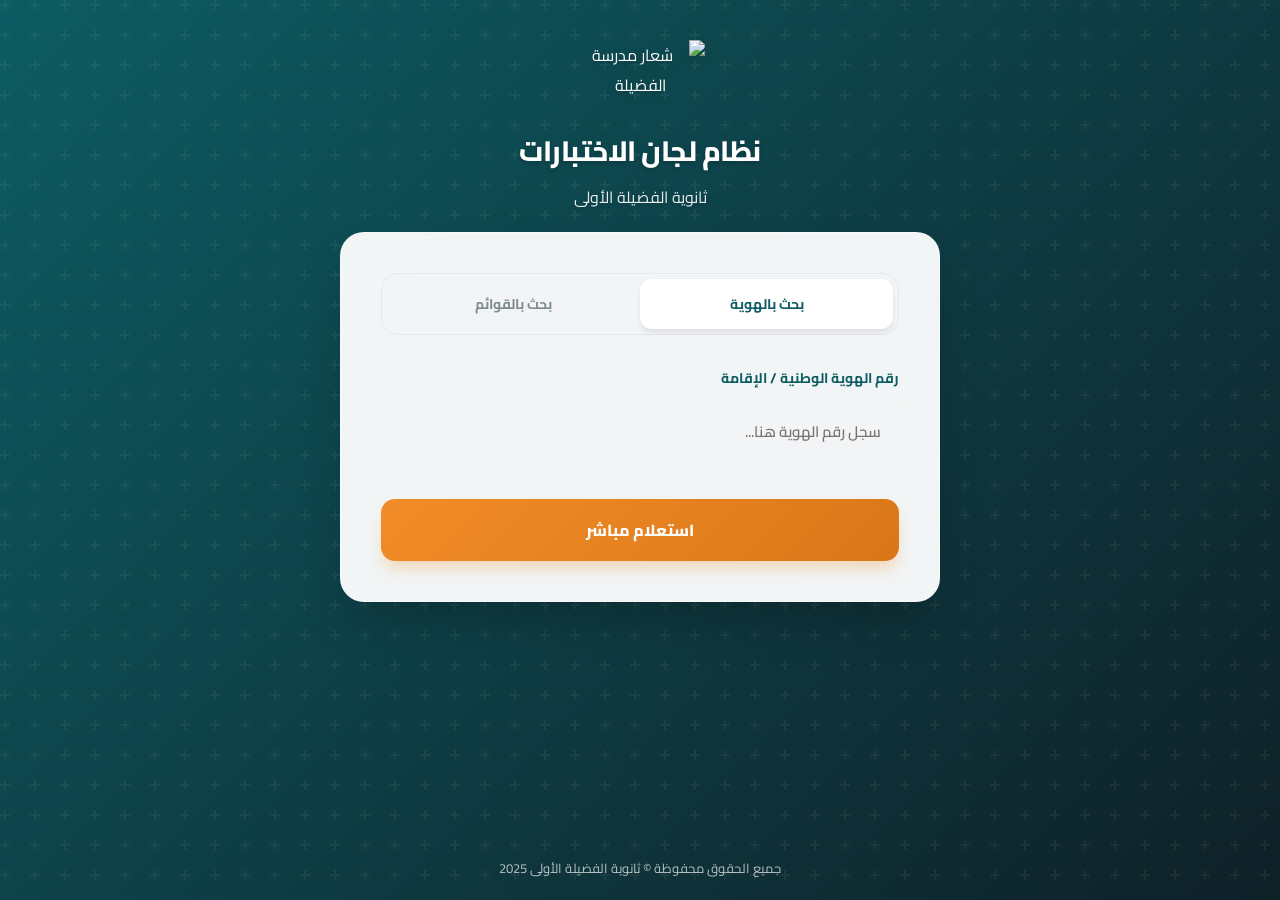
==== index.html @ d59226a5 "Update index.html" ====
<!DOCTYPE html>
<html lang="ar" dir="rtl">
<head>
<meta charset="UTF-8">
<title>بوابة الاستعلام عن لجنة الطالب</title>
<meta name="viewport" content="width=device-width, initial-scale=1">
<link rel="stylesheet" href="assets/css/style.css">
<link rel="preconnect" href="https://fonts.googleapis.com">
<link rel="preconnect" href="https://fonts.gstatic.com" crossorigin>
<link href="https://fonts.googleapis.com/css2?family=Cairo:wght@400;600;700;800&display=swap" rel="stylesheet">
</head>
<body>

<div class="background"></div>

<header class="top">
  <img src="IMG_4087-removebg-preview.png" class="logo" alt="شعار مدرسة الفضيلة">
  <div>
    <h1>نظام لجان الاختبارات</h1>
    <p>ثانوية الفضيلة الأولى</p>
  </div>
</header>

<main class="glass">
  <div class="switch">
    <button class="active" onclick="switchMode('id')" id="btn-id">بحث بالهوية</button>
    <button onclick="switchMode('list')" id="btn-list">بحث بالقوائم</button>
  </div>

  <section id="mode-id">
    <div class="field">
      <label>رقم الهوية الوطنية / الإقامة</label>
      <input type="number" id="nationalId" placeholder="سجل رقم الهوية هنا...">
    </div>
    <button class="primary" onclick="searchById()">استعلام مباشر</button>
    <div id="resultId"></div>
  </section>

  <section id="mode-list" style="display:none">
    <div class="grid">
      <div class="field">
        <label>الصف الدراسي</label>
        <select id="grade" onchange="loadClasses()"></select>
      </div>
      <div class="field">
        <label>الفصل</label>
        <select id="class" onchange="loadStudents()"></select>
      </div>
      <div class="field">
        <label>اسم الطالب</label>
        <select id="student" onchange="showStudent()"></select>
      </div>
    </div>
    <div id="resultList"></div>
  </section>
</main>

<footer>
  جميع الحقوق محفوظة © ثانوية الفضيلة الأولى 2025
</footer>

<script src="assets/js/app.js"></script>
</body>
</html>
---- assets/css/style.css ----
:root {
    /* ألوان مشتقة من الشعار */
    --primary-color: #0d5c63;    /* لون الكتاب الغامق */
    --primary-light: #167a82;    /* درجة أفتح قليلاً */
    --accent-color: #f28c28;     /* لون الأشعة البرتقالي */
    --accent-hover: #d97718;
    --bg-gradient-start: #0f2027;
    --bg-gradient-end: #203a43;
    --text-main: #2c3e50;
    --text-light: #7f8c8d;
    --white: #ffffff;
    --card-bg: rgba(255, 255, 255, 0.95);
    --input-bg: #f3f4f6;
}

* {
    box-sizing: border-box;
    font-family: 'Cairo', sans-serif;
}

body {
    margin: 0;
    color: var(--text-main);
    min-height: 100vh;
    background: linear-gradient(135deg, var(--primary-color), var(--bg-gradient-start));
    background-size: cover;
    background-attachment: fixed;
    overflow-x: hidden;
    display: flex;
    flex-direction: column;
    align-items: center;
}

/* خلفية جمالية خفيفة */
.background {
    position: fixed;
    inset: 0;
    background-image: url("data:image/svg+xml,%3Csvg width='60' height='60' viewBox='0 0 60 60' xmlns='http://www.w3.org/2000/svg'%3E%3Cg fill='none' fill-rule='evenodd'%3E%3Cg fill='%23ffffff' fill-opacity='0.05'%3E%3Cpath d='M36 34v-4h-2v4h-4v2h4v4h2v-4h4v-2h-4zm0-30V0h-2v4h-4v2h4v4h2V6h4V4h-4zM6 34v-4H4v4H0v2h4v4h2v-4h4v-2H6zM6 4V0H4v4H0v2h4v4h2V6h4V4H6z'/%3E%3C/g%3E%3C/g%3E%3C/svg%3E");
    z-index: -1;
}

/* رأس الصفحة */
.top {
    display: flex;
    flex-direction: column;
    align-items: center;
    gap: 15px;
    padding: 40px 20px 20px;
    text-align: center;
    color: var(--white);
    text-shadow: 0 2px 4px rgba(0,0,0,0.2);
}

.logo {
    width: 130px; /* تكبير الشعار قليلاً */
    height: auto;
    filter: drop-shadow(0 4px 6px rgba(0,0,0,0.1));
    margin-bottom: 10px;
}

.top h1 {
    margin: 0;
    font-size: 28px;
    font-weight: 800;
    letter-spacing: -0.5px;
}

.top p {
    margin: 5px 0 0;
    font-size: 16px;
    opacity: 0.9;
    font-weight: 400;
}

/* الكارت الأساسي */
.glass {
    width: 90%;
    max-width: 600px;
    margin: 0 auto 50px;
    padding: 40px;
    border-radius: 24px;
    background: var(--card-bg);
    box-shadow: 0 25px 50px -12px rgba(0, 0, 0, 0.25);
    border: 1px solid rgba(255,255,255,0.5);
    backdrop-filter: blur(10px);
    transition: transform 0.3s ease;
}

/* أزرار التبديل */
.switch {
    display: flex;
    gap: 0;
    margin-bottom: 30px;
    background: var(--input-bg);
    padding: 5px;
    border-radius: 16px;
    position: relative;
    border: 1px solid #e5e7eb;
}

.switch button {
    flex: 1;
    padding: 12px;
    border: none;
    border-radius: 12px;
    cursor: pointer;
    font-weight: 700;
    font-size: 14px;
    background: transparent;
    color: var(--text-light);
    transition: all 0.3s ease;
}

.switch button.active {
    background: var(--white);
    color: var(--primary-color);
    box-shadow: 0 4px 6px -1px rgba(0, 0, 0, 0.1);
}

/* الحقول */
.field {
    margin-bottom: 20px;
}

label {
    display: block;
    margin-bottom: 8px;
    font-size: 14px;
    color: var(--primary-color);
    font-weight: 700;
}

input, select {
    width: 100%;
    padding: 16px;
    border-radius: 14px;
    border: 2px solid transparent;
    background: var(--input-bg);
    font-size: 15px;
    color: var(--text-main);
    transition: all 0.3s;
    font-weight: 600;
}

input:focus, select:focus {
    outline: none;
    background: var(--white);
    border-color: var(--primary-color);
    box-shadow: 0 0 0 4px rgba(13, 92, 99, 0.1);
}

/* زر الاستعلام */
.primary {
    margin-top: 15px;
    width: 100%;
    padding: 16px;
    border: none;
    border-radius: 14px;
    font-size: 16px;
    font-weight: 800;
    cursor: pointer;
    background: linear-gradient(135deg, var(--accent-color), var(--accent-hover));
    color: var(--white);
    box-shadow: 0 10px 15px -3px rgba(242, 140, 40, 0.3);
    transition: transform 0.2s, box-shadow 0.2s;
}

.primary:hover {
    transform: translateY(-2px);
    box-shadow: 0 20px 25px -5px rgba(242, 140, 40, 0.4);
}

.primary:active {
    transform: translateY(0);
}

/* الشبكة */
.grid {
    display: grid;
    grid-template-columns: 1fr;
    gap: 15px;
}

@media(min-width: 480px) {
    .grid {
        grid-template-columns: 1fr 1fr;
    }
    .grid .field:last-child {
        grid-column: span 2;
    }
}

/* النتائج */
.result {
    margin-top: 25px;
    padding: 20px;
    border-radius: 16px;
    background: rgba(13, 92, 99, 0.05); /* خلفية تيل فاتحة جدا */
    border-right: 5px solid var(--primary-color);
    color: var(--text-main);
    line-height: 2;
    font-weight: 600;
    font-size: 16px;
    animation: slideIn 0.3s ease-out;
}

@keyframes slideIn {
    from { opacity: 0; transform: translateY(10px); }
    to { opacity: 1; transform: translateY(0); }
}

footer {
    text-align: center;
    padding: 20px;
    font-size: 13px;
    color: rgba(255,255,255,0.7);
    margin-top: auto;
}
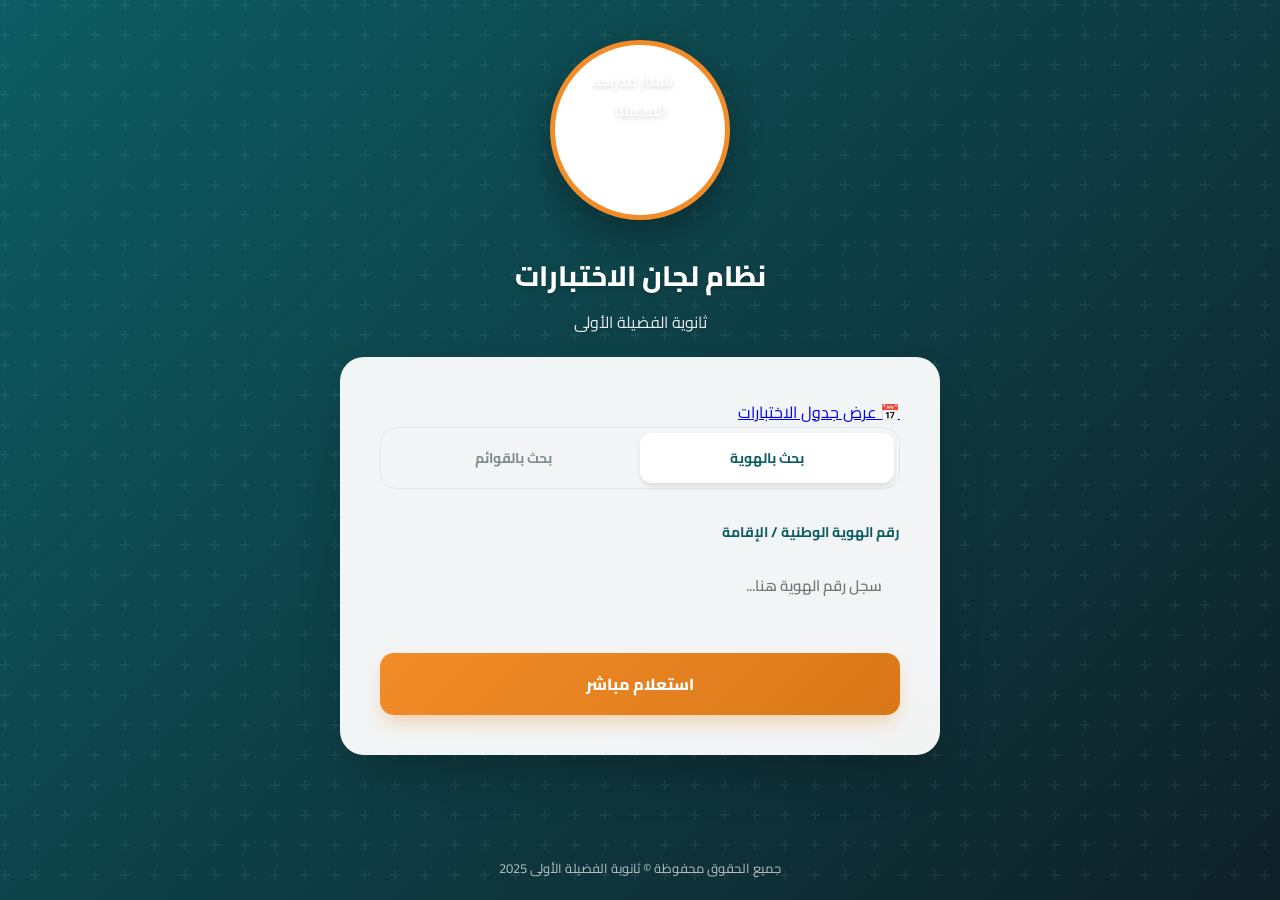
==== commit f7d5809f: "Update index.html" ====
--- a/index.html
+++ b/index.html
@@ -14,7 +14,7 @@
 <div class="background"></div>
 
 <header class="top">
-  <img src="IMG_4087-removebg-preview.png" class="logo" alt="شعار مدرسة الفضيلة">
+  <img src="https://www.raed.net/img?id=1493762" class="logo" alt="شعار مدرسة الفضيلة">
   <div>
     <h1>نظام لجان الاختبارات</h1>
     <p>ثانوية الفضيلة الأولى</p>
@@ -22,6 +22,11 @@
 </header>
 
 <main class="glass">
+  
+  <a href="https://yasserrrr2025.github.io/exam-schedule/" target="_blank" class="schedule-btn">
+    📅 عرض جدول الاختبارات
+  </a>
+
   <div class="switch">
     <button class="active" onclick="switchMode('id')" id="btn-id">بحث بالهوية</button>
     <button onclick="switchMode('list')" id="btn-list">بحث بالقوائم</button>
--- a/assets/css/style.css
+++ b/assets/css/style.css
@@ -1,8 +1,8 @@
 :root {
-    /* ألوان مشتقة من الشعار */
-    --primary-color: #0d5c63;    /* لون الكتاب الغامق */
-    --primary-light: #167a82;    /* درجة أفتح قليلاً */
-    --accent-color: #f28c28;     /* لون الأشعة البرتقالي */
+    /* ألوان الهوية البصرية (تيل وذهبي/برتقالي) */
+    --primary-color: #0d5c63;    /* لون بترولي غامق */
+    --primary-light: #167a82;
+    --accent-color: #f28c28;     /* لون برتقالي/ذهبي */
     --accent-hover: #d97718;
     --bg-gradient-start: #0f2027;
     --bg-gradient-end: #203a43;
@@ -51,28 +51,37 @@
     text-shadow: 0 2px 4px rgba(0,0,0,0.2);
 }
 
+/* --- تنسيق الشعار الاحترافي الجديد --- */
 .logo {
-    width: 130px; /* تكبير الشعار قليلاً */
-    height: auto;
-    filter: drop-shadow(0 4px 6px rgba(0,0,0,0.1));
-    margin-bottom: 10px;
+    width: 180px;           /* تكبير حجم الشعار */
+    height: 180px;
+    object-fit: contain;
+    padding: 20px;          /* مسافة داخلية */
+    background-color: var(--white); /* خلفية بيضاء لبروز الشعار */
+    border-radius: 50%;     /* شكل دائري */
+    border: 5px solid var(--accent-color); /* إطار ذهبي */
+    box-shadow: 0 15px 35px rgba(0,0,0,0.3); /* ظل قوي */
+    margin-bottom: 15px;
+    transition: transform 0.3s ease;
+}
+
+.logo:hover {
+    transform: scale(1.05);
 }
 
 .top h1 {
     margin: 0;
     font-size: 28px;
     font-weight: 800;
-    letter-spacing: -0.5px;
 }
 
 .top p {
     margin: 5px 0 0;
     font-size: 16px;
     opacity: 0.9;
-    font-weight: 400;
-}
-
-/* الكارت الأساسي */
+}
+
+/* الكارت الزجاجي */
 .glass {
     width: 90%;
     max-width: 600px;
@@ -81,9 +90,7 @@
     border-radius: 24px;
     background: var(--card-bg);
     box-shadow: 0 25px 50px -12px rgba(0, 0, 0, 0.25);
-    border: 1px solid rgba(255,255,255,0.5);
     backdrop-filter: blur(10px);
-    transition: transform 0.3s ease;
 }
 
 /* أزرار التبديل */
@@ -94,7 +101,6 @@
     background: var(--input-bg);
     padding: 5px;
     border-radius: 16px;
-    position: relative;
     border: 1px solid #e5e7eb;
 }
 
@@ -118,9 +124,7 @@
 }
 
 /* الحقول */
-.field {
-    margin-bottom: 20px;
-}
+.field { margin-bottom: 20px; }
 
 label {
     display: block;
@@ -138,12 +142,12 @@
     background: var(--input-bg);
     font-size: 15px;
     color: var(--text-main);
-    transition: all 0.3s;
+    outline: none;
     font-weight: 600;
+    transition: 0.3s;
 }
 
 input:focus, select:focus {
-    outline: none;
     background: var(--white);
     border-color: var(--primary-color);
     box-shadow: 0 0 0 4px rgba(13, 92, 99, 0.1);
@@ -161,18 +165,11 @@
     cursor: pointer;
     background: linear-gradient(135deg, var(--accent-color), var(--accent-hover));
     color: var(--white);
-    box-shadow: 0 10px 15px -3px rgba(242, 140, 40, 0.3);
-    transition: transform 0.2s, box-shadow 0.2s;
-}
-
-.primary:hover {
-    transform: translateY(-2px);
-    box-shadow: 0 20px 25px -5px rgba(242, 140, 40, 0.4);
-}
-
-.primary:active {
-    transform: translateY(0);
-}
+    box-shadow: 0 10px 20px -5px rgba(242, 140, 40, 0.4);
+    transition: transform 0.2s;
+}
+
+.primary:hover { transform: translateY(-2px); }
 
 /* الشبكة */
 .grid {
@@ -180,14 +177,9 @@
     grid-template-columns: 1fr;
     gap: 15px;
 }
-
 @media(min-width: 480px) {
-    .grid {
-        grid-template-columns: 1fr 1fr;
-    }
-    .grid .field:last-child {
-        grid-column: span 2;
-    }
+    .grid { grid-template-columns: 1fr 1fr; }
+    .grid .field:last-child { grid-column: span 2; }
 }
 
 /* النتائج */
@@ -195,12 +187,11 @@
     margin-top: 25px;
     padding: 20px;
     border-radius: 16px;
-    background: rgba(13, 92, 99, 0.05); /* خلفية تيل فاتحة جدا */
+    background: rgba(13, 92, 99, 0.05);
     border-right: 5px solid var(--primary-color);
     color: var(--text-main);
     line-height: 2;
     font-weight: 600;
-    font-size: 16px;
     animation: slideIn 0.3s ease-out;
 }
 
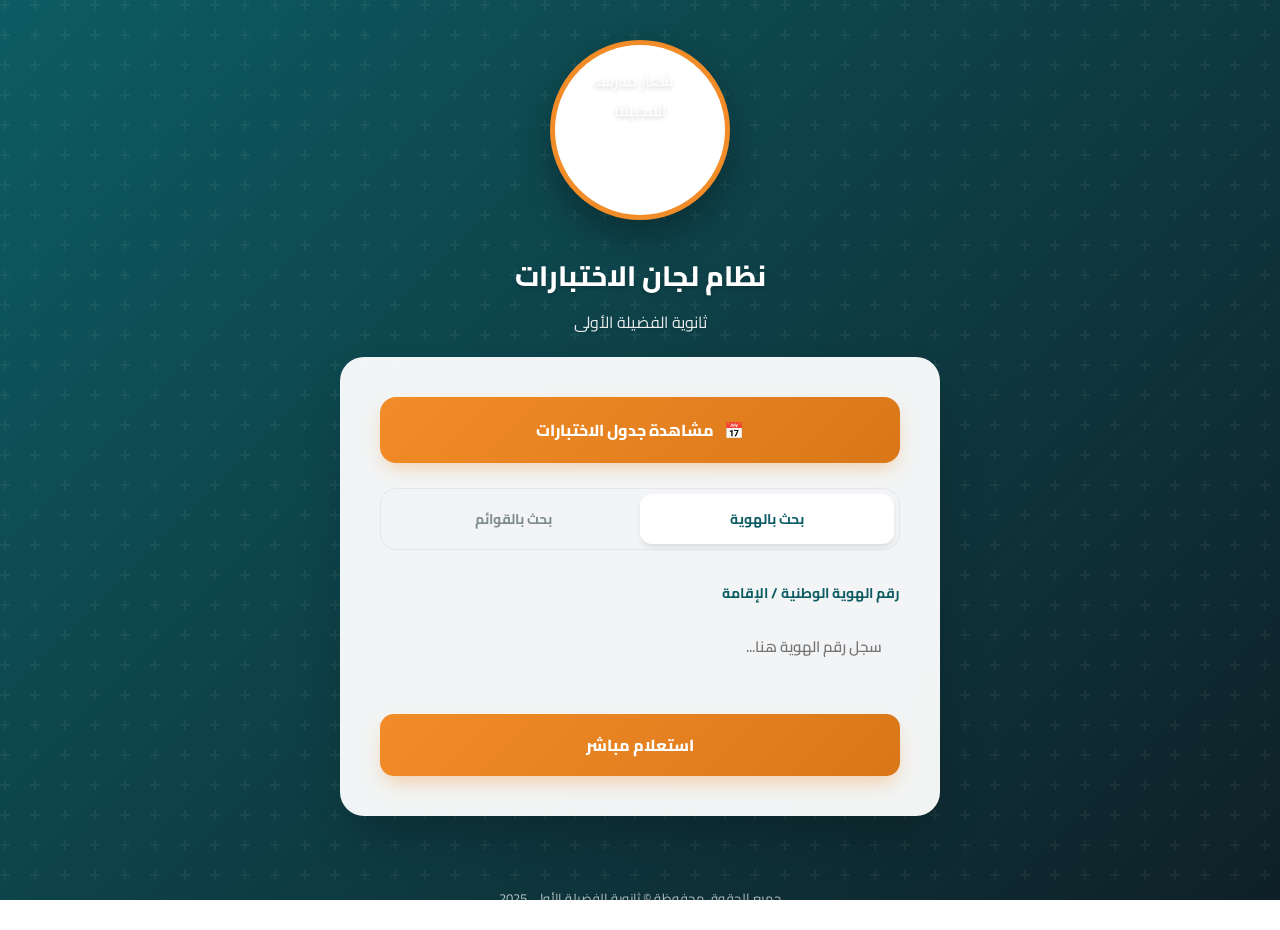
==== commit e74335b3: "Update index.html" ====
--- a/index.html
+++ b/index.html
@@ -24,7 +24,7 @@
 <main class="glass">
   
   <a href="https://yasserrrr2025.github.io/exam-schedule/" target="_blank" class="schedule-btn">
-    📅 عرض جدول الاختبارات
+    <span>📅</span> مشاهدة جدول الاختبارات
   </a>
 
   <div class="switch">
--- a/assets/css/style.css
+++ b/assets/css/style.css
@@ -207,3 +207,43 @@
     color: rgba(255,255,255,0.7);
     margin-top: auto;
 }
+
+/* --- زر جدول الاختبارات الجذاب --- */
+.schedule-btn {
+    display: flex;
+    align-items: center;
+    justify-content: center;
+    gap: 10px;
+    width: 100%;
+    padding: 18px; /* حجم كبير للنقر */
+    margin-bottom: 25px; /* مسافة تفصله عن الأزرار تحته */
+    background: linear-gradient(135deg, #f28c28, #d97718); /* تدرج برتقالي */
+    color: #ffffff;
+    text-decoration: none;
+    font-size: 16px;
+    font-weight: 800;
+    border-radius: 16px;
+    box-shadow: 0 8px 20px -5px rgba(242, 140, 40, 0.4); /* ظل ناعم ملون */
+    transition: all 0.3s cubic-bezier(0.25, 0.8, 0.25, 1);
+    position: relative;
+    overflow: hidden;
+}
+
+/* تأثير اللمعان عند التحويم */
+.schedule-btn::after {
+    content: '';
+    position: absolute;
+    top: 0; left: -100%;
+    width: 100%; height: 100%;
+    background: linear-gradient(90deg, transparent, rgba(255,255,255,0.2), transparent);
+    transition: 0.5s;
+}
+
+.schedule-btn:hover {
+    transform: translateY(-3px); /* يرتفع للأعلى قليلاً */
+    box-shadow: 0 12px 25px -5px rgba(242, 140, 40, 0.6);
+}
+
+.schedule-btn:hover::after {
+    left: 100%;
+}
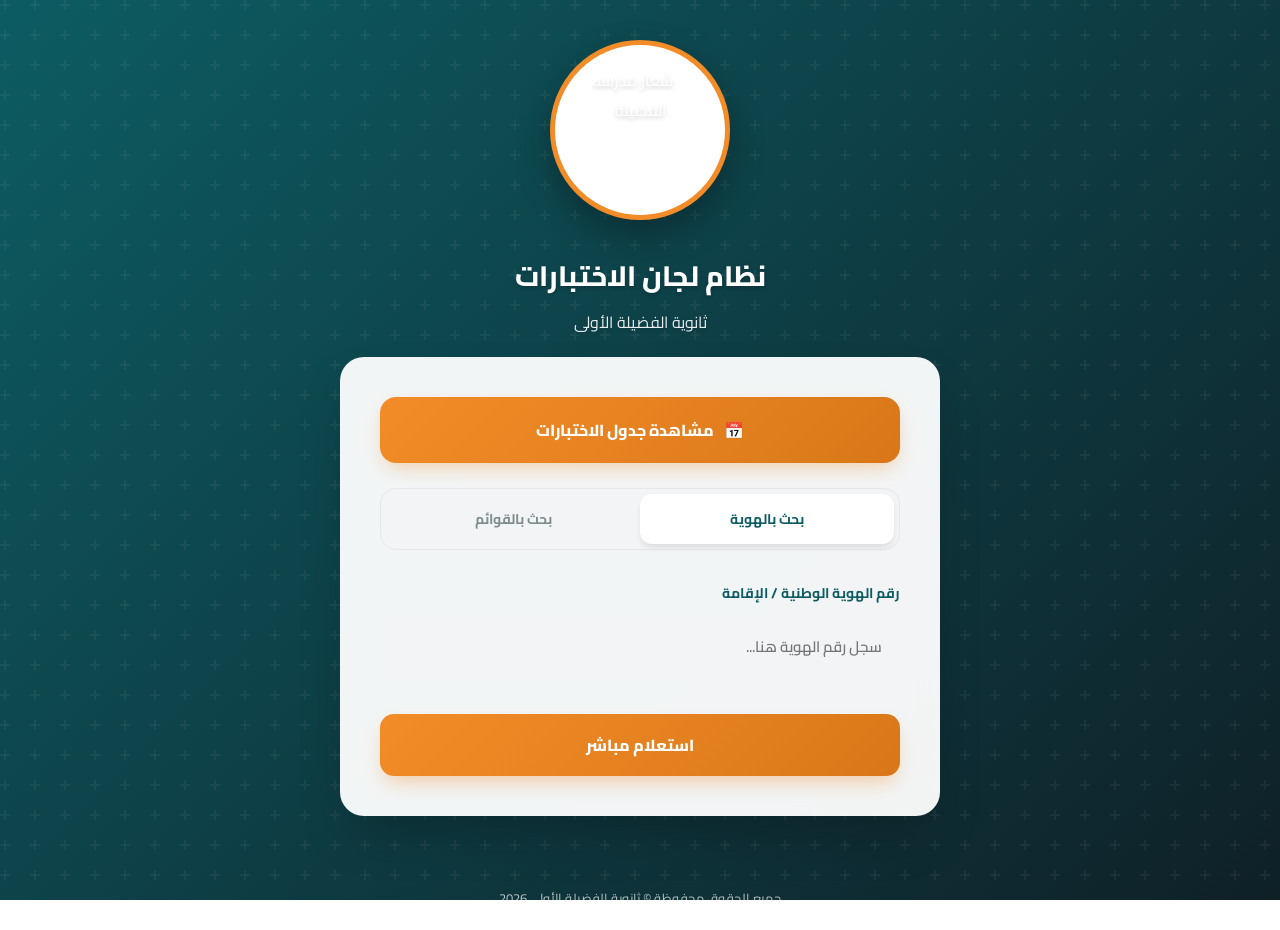
==== commit 58fd91d4: "Update index.html" ====
--- a/index.html
+++ b/index.html
@@ -61,7 +61,7 @@
 </main>
 
 <footer>
-  جميع الحقوق محفوظة © ثانوية الفضيلة الأولى 2025
+  جميع الحقوق محفوظة © ثانوية الفضيلة الأولى 2026
 </footer>
 
 <script src="assets/js/app.js"></script>
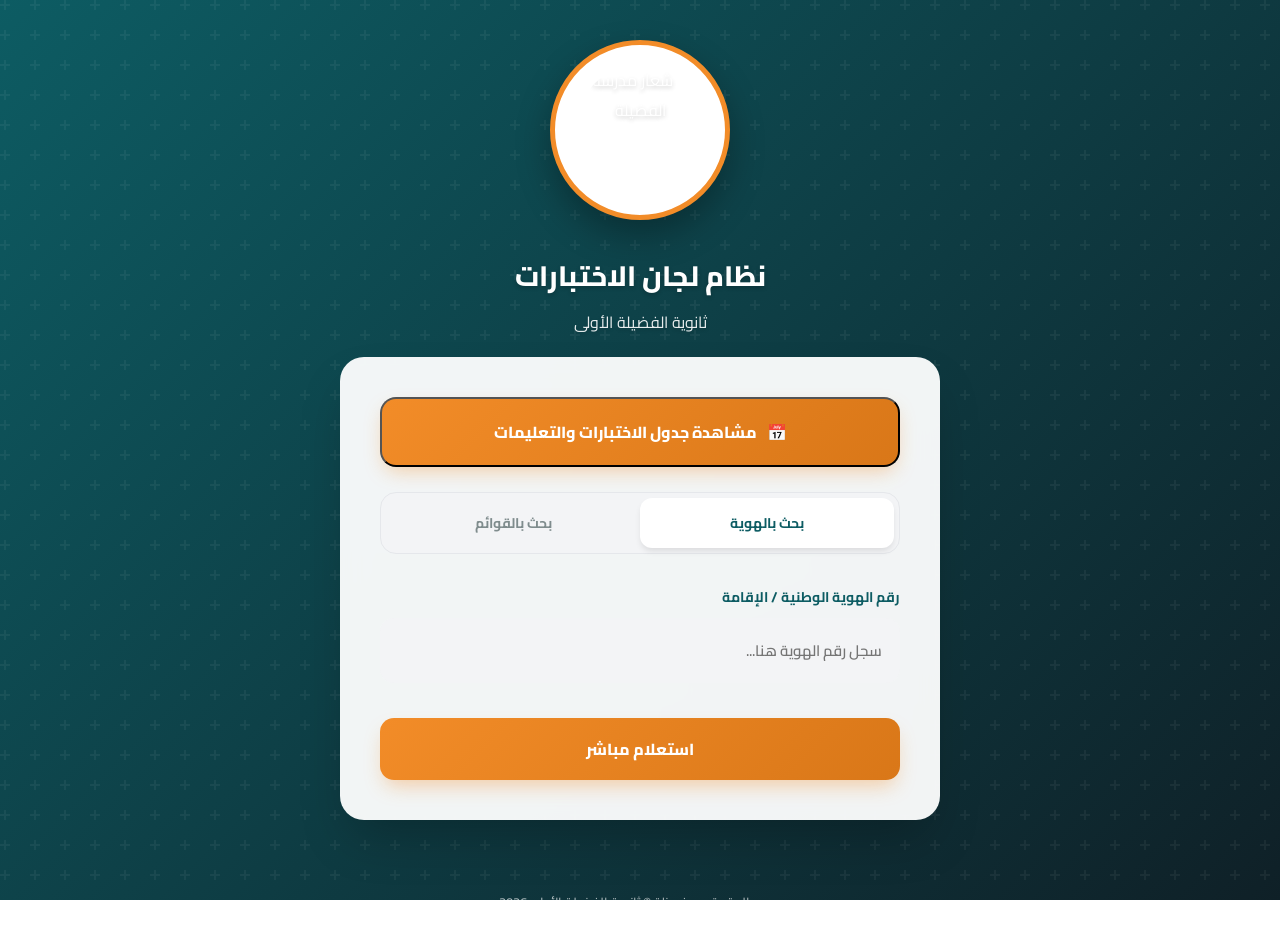
==== commit d980292d: "Add files via upload" ====
--- a/index.html
+++ b/index.html
@@ -23,9 +23,178 @@
 
 <main class="glass">
   
-  <a href="https://yasserrrr2025.github.io/exam-schedule/" target="_blank" class="schedule-btn">
-    <span>📅</span> مشاهدة جدول الاختبارات
-  </a>
+  <button id="toggle-schedule-btn" class="schedule-btn" onclick="toggleSchedule()">
+    <span>📅</span> مشاهدة جدول الاختبارات والتعليمات
+  </button>
+
+  <section id="schedule-section" style="display:none" class="schedule-section">
+    <div class="schedule-header">
+      <h2>جدول اختبارات الدور الأول - الفصل الدراسي الثاني 1447هـ</h2>
+    </div>
+    
+    <div class="schedule-tabs">
+      <button class="schedule-tab-btn active" onclick="switchScheduleTab('first')" id="tab-first">الأول الثانوي</button>
+      <button class="schedule-tab-btn" onclick="switchScheduleTab('second')" id="tab-second">الثاني الثانوي</button>
+      <button class="schedule-tab-btn" onclick="switchScheduleTab('third')" id="tab-third">الثالث الثانوي</button>
+    </div>
+
+    <!-- الأول الثانوي -->
+    <div class="schedule-table-container" id="table-first">
+      <table class="schedule-table">
+        <thead>
+          <tr>
+            <th>اليوم والتاريخ</th>
+            <th>الفترة</th>
+            <th>المادة</th>
+            <th>من</th>
+            <th>إلى</th>
+          </tr>
+        </thead>
+        <tbody>
+          <tr>
+            <td rowspan="2" class="day-cell">الأحد<br>1448/1/6هـ</td>
+            <td>الأولى</td>
+            <td class="subject-cell">الرياضيات</td>
+            <td>7:00 ص</td>
+            <td>9:30 ص</td>
+          </tr>
+          <tr>
+            <td class="period-2">الثانية</td>
+            <td class="subject-cell period-2">علم البيئة</td>
+            <td class="period-2">10:00 ص</td>
+            <td class="period-2">11:30 ص</td>
+          </tr>
+          <tr>
+            <td class="day-cell">الاثنين<br>1448/1/7هـ</td>
+            <td>الأولى</td>
+            <td class="subject-cell">اللغة الانجليزية</td>
+            <td>7:00 ص</td>
+            <td>9:30 ص</td>
+          </tr>
+          <tr>
+            <td class="day-cell">الثلاثاء<br>1448/1/8هـ</td>
+            <td>الأولى</td>
+            <td class="subject-cell">الفيزياء</td>
+            <td>7:00 ص</td>
+            <td>9:00 ص</td>
+          </tr>
+          <tr>
+            <td class="day-cell">الأربعاء<br>1448/1/9هـ</td>
+            <td>الأولى</td>
+            <td class="subject-cell">الكفايات اللغوية</td>
+            <td>7:00 ص</td>
+            <td>9:00 ص</td>
+          </tr>
+        </tbody>
+      </table>
+    </div>
+
+    <!-- الثاني الثانوي -->
+    <div class="schedule-table-container" id="table-second" style="display:none">
+      <table class="schedule-table">
+        <thead>
+          <tr>
+            <th>اليوم والتاريخ</th>
+            <th>الفترة</th>
+            <th>المادة</th>
+            <th>من</th>
+            <th>إلى</th>
+          </tr>
+        </thead>
+        <tbody>
+          <tr>
+            <td class="day-cell">الأحد<br>1448/1/6هـ</td>
+            <td>الأولى</td>
+            <td class="subject-cell">الرياضيات</td>
+            <td>7:00 ص</td>
+            <td>9:30 ص</td>
+          </tr>
+          <tr>
+            <td class="day-cell">الاثنين<br>1448/1/7هـ</td>
+            <td>الأولى</td>
+            <td class="subject-cell">اللغة الانجليزية</td>
+            <td>7:00 ص</td>
+            <td>9:30 ص</td>
+          </tr>
+          <tr>
+            <td class="day-cell">الثلاثاء<br>1448/1/8هـ</td>
+            <td>الأولى</td>
+            <td class="subject-cell">الكيمياء</td>
+            <td>7:00 ص</td>
+            <td>9:30 ص</td>
+          </tr>
+          <tr>
+            <td class="day-cell">الأربعاء<br>1448/1/9هـ</td>
+            <td>الأولى</td>
+            <td class="subject-cell">الأحياء</td>
+            <td>7:00 ص</td>
+            <td>9:00 ص</td>
+          </tr>
+        </tbody>
+      </table>
+    </div>
+
+    <!-- الثالث الثانوي -->
+    <div class="schedule-table-container" id="table-third" style="display:none">
+      <table class="schedule-table">
+        <thead>
+          <tr>
+            <th>اليوم والتاريخ</th>
+            <th>الفترة</th>
+            <th>المادة</th>
+            <th>من</th>
+            <th>إلى</th>
+          </tr>
+        </thead>
+        <tbody>
+          <tr>
+            <td class="day-cell">الأحد<br>1448/1/6هـ</td>
+            <td>الأولى</td>
+            <td class="subject-cell">الرياضيات</td>
+            <td>7:00 ص</td>
+            <td>9:00 ص</td>
+          </tr>
+          <tr>
+            <td class="day-cell">الاثنين<br>1448/1/7هـ</td>
+            <td>الأولى</td>
+            <td class="subject-cell">اللغة الانجليزية</td>
+            <td>7:00 ص</td>
+            <td>9:00 ص</td>
+          </tr>
+          <tr>
+            <td class="day-cell">الثلاثاء<br>1448/1/8هـ</td>
+            <td>الأولى</td>
+            <td class="subject-cell">الفيزياء</td>
+            <td>7:00 ص</td>
+            <td>9:30 ص</td>
+          </tr>
+          <tr>
+            <td class="day-cell">الأربعاء<br>1448/1/9هـ</td>
+            <td>الأولى</td>
+            <td class="subject-cell">علم الأرض</td>
+            <td>7:00 ص</td>
+            <td>9:00 ص</td>
+          </tr>
+        </tbody>
+      </table>
+    </div>
+
+    <!-- الملاحظات -->
+    <div class="notes-container">
+      <h3>💡 ملاحظات وتعليمات هامة للطلاب:</h3>
+      <ul class="notes-list">
+        <li><span>١</span> يجب الحضور المبكر قبل بداية الاختبار.</li>
+        <li><span>٢</span> يجب إحضار جميع مستلزمات الاختبار.</li>
+        <li><span>٣</span> وقت الحضور للمدرسة الساعة <strong>(6:30 ص)</strong> ووقت دخول قاعة الاختبار الساعة <strong>(6:45 ص)</strong>.</li>
+        <li><span>٤</span> إحضار قلم الرصاص والتظليل به فقط.</li>
+        <li><span>٥</span> يرجى من أولياء الأمور حث أبنائهم على الجد والاجتهاد ومتابعة خروجهم بعد نهاية الاختبار حتى وصولهم للمنزل.</li>
+        <li class="highlighted-note"><span>٦</span> الالتزام بالزي الرسمي (الثوب - الشماغ) أثناء تأدية الاختبار.</li>
+        <li><span>٧</span> يمنع إحضار جهاز الاتصال نهائياً.</li>
+        <li><span>٨</span> يبدأ خروج الطلاب بعد منتصف الوقت.</li>
+        <li><span>٩</span> النتائج النهائية سيتم نشرها عبر برنامج نور بعد إتمام الاختبارات.</li>
+      </ul>
+    </div>
+  </section>
 
   <div class="switch">
     <button class="active" onclick="switchMode('id')" id="btn-id">بحث بالهوية</button>
--- a/assets/css/style.css
+++ b/assets/css/style.css
@@ -247,3 +247,174 @@
 .schedule-btn:hover::after {
     left: 100%;
 }
+
+/* --- تنسيق قسم جدول الاختبارات والتعليمات --- */
+.schedule-section {
+    margin-top: 20px;
+    margin-bottom: 30px;
+    padding: 25px;
+    background: rgba(255, 255, 255, 0.95);
+    border-radius: 20px;
+    border: 1px solid rgba(13, 92, 99, 0.15);
+    box-shadow: 0 10px 30px rgba(0, 0, 0, 0.05);
+    animation: slideIn 0.3s ease-out;
+}
+
+.schedule-header {
+    text-align: center;
+    margin-bottom: 20px;
+    border-bottom: 2px solid rgba(13, 92, 99, 0.1);
+    padding-bottom: 12px;
+}
+
+.schedule-header h2 {
+    font-size: 18px;
+    color: var(--primary-color);
+    margin: 0;
+    font-weight: 800;
+}
+
+.schedule-tabs {
+    display: flex;
+    gap: 8px;
+    margin-bottom: 20px;
+    background: #f3f4f6;
+    padding: 4px;
+    border-radius: 12px;
+}
+
+.schedule-tab-btn {
+    flex: 1;
+    padding: 10px;
+    border: none;
+    border-radius: 8px;
+    font-weight: 700;
+    font-size: 13px;
+    cursor: pointer;
+    background: transparent;
+    color: var(--text-light);
+    transition: all 0.2s ease;
+}
+
+.schedule-tab-btn.active {
+    background: var(--white);
+    color: var(--primary-color);
+    box-shadow: 0 2px 5px rgba(0, 0, 0, 0.05);
+}
+
+.schedule-table-container {
+    overflow-x: auto;
+    margin-bottom: 25px;
+    border-radius: 12px;
+    border: 1px solid #e5e7eb;
+}
+
+.schedule-table {
+    width: 100%;
+    border-collapse: collapse;
+    text-align: center;
+    font-size: 14px;
+}
+
+.schedule-table th, .schedule-table td {
+    padding: 12px 10px;
+    border-bottom: 1px solid #e5e7eb;
+}
+
+.schedule-table th {
+    background: var(--primary-color);
+    color: var(--white);
+    font-weight: 700;
+}
+
+.schedule-table td {
+    background: var(--white);
+    color: var(--text-main);
+    font-weight: 600;
+}
+
+.schedule-table tr:last-child td {
+    border-bottom: none;
+}
+
+.schedule-table .day-cell {
+    background: #f9fafb;
+    border-left: 1px solid #e5e7eb;
+    color: var(--primary-color);
+    font-weight: 700;
+}
+
+.schedule-table .subject-cell {
+    color: var(--primary-color);
+    font-weight: 700;
+}
+
+.schedule-table .period-2 {
+    background: #f9fafb;
+}
+
+/* ملاحظات هامة */
+.notes-container {
+    background: rgba(242, 140, 40, 0.05);
+    border-right: 5px solid var(--accent-color);
+    padding: 20px;
+    border-radius: 14px;
+    margin-top: 20px;
+}
+
+.notes-container h3 {
+    margin-top: 0;
+    margin-bottom: 15px;
+    font-size: 16px;
+    color: var(--accent-hover);
+    font-weight: 800;
+}
+
+.notes-list {
+    list-style: none;
+    padding: 0;
+    margin: 0;
+    display: flex;
+    flex-direction: column;
+    gap: 12px;
+}
+
+.notes-list li {
+    font-size: 13.5px;
+    line-height: 1.6;
+    color: var(--text-main);
+    display: flex;
+    align-items: flex-start;
+    gap: 10px;
+}
+
+.notes-list li span {
+    background: var(--accent-color);
+    color: var(--white);
+    font-size: 11px;
+    font-weight: 800;
+    width: 20px;
+    height: 20px;
+    border-radius: 50%;
+    display: flex;
+    align-items: center;
+    justify-content: center;
+    flex-shrink: 0;
+}
+
+.notes-list li.highlighted-note {
+    background: rgba(242, 140, 40, 0.1);
+    padding: 8px 10px;
+    border-radius: 8px;
+    font-weight: 700;
+    text-decoration: underline;
+    text-decoration-color: var(--accent-hover);
+}
+
+.notes-list li.highlighted-note span {
+    background: var(--accent-hover);
+}
+
+.view-my-schedule-btn:hover {
+    background: rgba(13, 92, 99, 0.2) !important;
+}
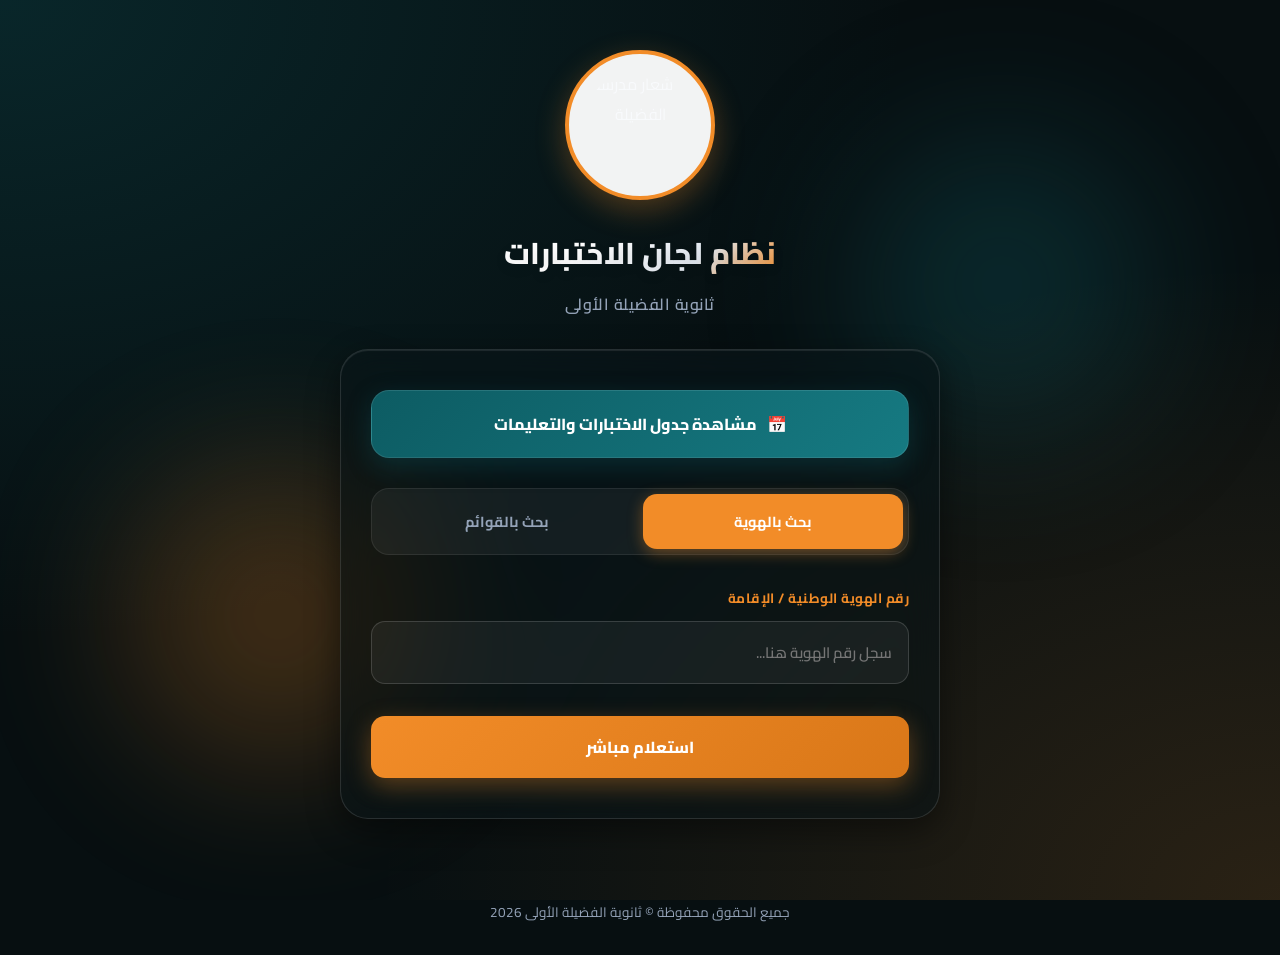
==== commit a8c98beb: "Add files via upload" ====
--- a/index.html
+++ b/index.html
@@ -11,11 +11,15 @@
 </head>
 <body>
 
-<div class="background"></div>
+<!-- الخلفية المضيئة التفاعلية -->
+<div class="glow-bg">
+  <div class="blob blob-1"></div>
+  <div class="blob blob-2"></div>
+</div>
 
 <header class="top">
   <img src="https://www.raed.net/img?id=1493762" class="logo" alt="شعار مدرسة الفضيلة">
-  <div>
+  <div class="header-text">
     <h1>نظام لجان الاختبارات</h1>
     <p>ثانوية الفضيلة الأولى</p>
   </div>
@@ -23,178 +27,9 @@
 
 <main class="glass">
   
-  <button id="toggle-schedule-btn" class="schedule-btn" onclick="toggleSchedule()">
+  <a href="schedule.html" class="schedule-btn">
     <span>📅</span> مشاهدة جدول الاختبارات والتعليمات
-  </button>
-
-  <section id="schedule-section" style="display:none" class="schedule-section">
-    <div class="schedule-header">
-      <h2>جدول اختبارات الدور الأول - الفصل الدراسي الثاني 1447هـ</h2>
-    </div>
-    
-    <div class="schedule-tabs">
-      <button class="schedule-tab-btn active" onclick="switchScheduleTab('first')" id="tab-first">الأول الثانوي</button>
-      <button class="schedule-tab-btn" onclick="switchScheduleTab('second')" id="tab-second">الثاني الثانوي</button>
-      <button class="schedule-tab-btn" onclick="switchScheduleTab('third')" id="tab-third">الثالث الثانوي</button>
-    </div>
-
-    <!-- الأول الثانوي -->
-    <div class="schedule-table-container" id="table-first">
-      <table class="schedule-table">
-        <thead>
-          <tr>
-            <th>اليوم والتاريخ</th>
-            <th>الفترة</th>
-            <th>المادة</th>
-            <th>من</th>
-            <th>إلى</th>
-          </tr>
-        </thead>
-        <tbody>
-          <tr>
-            <td rowspan="2" class="day-cell">الأحد<br>1448/1/6هـ</td>
-            <td>الأولى</td>
-            <td class="subject-cell">الرياضيات</td>
-            <td>7:00 ص</td>
-            <td>9:30 ص</td>
-          </tr>
-          <tr>
-            <td class="period-2">الثانية</td>
-            <td class="subject-cell period-2">علم البيئة</td>
-            <td class="period-2">10:00 ص</td>
-            <td class="period-2">11:30 ص</td>
-          </tr>
-          <tr>
-            <td class="day-cell">الاثنين<br>1448/1/7هـ</td>
-            <td>الأولى</td>
-            <td class="subject-cell">اللغة الانجليزية</td>
-            <td>7:00 ص</td>
-            <td>9:30 ص</td>
-          </tr>
-          <tr>
-            <td class="day-cell">الثلاثاء<br>1448/1/8هـ</td>
-            <td>الأولى</td>
-            <td class="subject-cell">الفيزياء</td>
-            <td>7:00 ص</td>
-            <td>9:00 ص</td>
-          </tr>
-          <tr>
-            <td class="day-cell">الأربعاء<br>1448/1/9هـ</td>
-            <td>الأولى</td>
-            <td class="subject-cell">الكفايات اللغوية</td>
-            <td>7:00 ص</td>
-            <td>9:00 ص</td>
-          </tr>
-        </tbody>
-      </table>
-    </div>
-
-    <!-- الثاني الثانوي -->
-    <div class="schedule-table-container" id="table-second" style="display:none">
-      <table class="schedule-table">
-        <thead>
-          <tr>
-            <th>اليوم والتاريخ</th>
-            <th>الفترة</th>
-            <th>المادة</th>
-            <th>من</th>
-            <th>إلى</th>
-          </tr>
-        </thead>
-        <tbody>
-          <tr>
-            <td class="day-cell">الأحد<br>1448/1/6هـ</td>
-            <td>الأولى</td>
-            <td class="subject-cell">الرياضيات</td>
-            <td>7:00 ص</td>
-            <td>9:30 ص</td>
-          </tr>
-          <tr>
-            <td class="day-cell">الاثنين<br>1448/1/7هـ</td>
-            <td>الأولى</td>
-            <td class="subject-cell">اللغة الانجليزية</td>
-            <td>7:00 ص</td>
-            <td>9:30 ص</td>
-          </tr>
-          <tr>
-            <td class="day-cell">الثلاثاء<br>1448/1/8هـ</td>
-            <td>الأولى</td>
-            <td class="subject-cell">الكيمياء</td>
-            <td>7:00 ص</td>
-            <td>9:30 ص</td>
-          </tr>
-          <tr>
-            <td class="day-cell">الأربعاء<br>1448/1/9هـ</td>
-            <td>الأولى</td>
-            <td class="subject-cell">الأحياء</td>
-            <td>7:00 ص</td>
-            <td>9:00 ص</td>
-          </tr>
-        </tbody>
-      </table>
-    </div>
-
-    <!-- الثالث الثانوي -->
-    <div class="schedule-table-container" id="table-third" style="display:none">
-      <table class="schedule-table">
-        <thead>
-          <tr>
-            <th>اليوم والتاريخ</th>
-            <th>الفترة</th>
-            <th>المادة</th>
-            <th>من</th>
-            <th>إلى</th>
-          </tr>
-        </thead>
-        <tbody>
-          <tr>
-            <td class="day-cell">الأحد<br>1448/1/6هـ</td>
-            <td>الأولى</td>
-            <td class="subject-cell">الرياضيات</td>
-            <td>7:00 ص</td>
-            <td>9:00 ص</td>
-          </tr>
-          <tr>
-            <td class="day-cell">الاثنين<br>1448/1/7هـ</td>
-            <td>الأولى</td>
-            <td class="subject-cell">اللغة الانجليزية</td>
-            <td>7:00 ص</td>
-            <td>9:00 ص</td>
-          </tr>
-          <tr>
-            <td class="day-cell">الثلاثاء<br>1448/1/8هـ</td>
-            <td>الأولى</td>
-            <td class="subject-cell">الفيزياء</td>
-            <td>7:00 ص</td>
-            <td>9:30 ص</td>
-          </tr>
-          <tr>
-            <td class="day-cell">الأربعاء<br>1448/1/9هـ</td>
-            <td>الأولى</td>
-            <td class="subject-cell">علم الأرض</td>
-            <td>7:00 ص</td>
-            <td>9:00 ص</td>
-          </tr>
-        </tbody>
-      </table>
-    </div>
-
-    <!-- الملاحظات -->
-    <div class="notes-container">
-      <h3>💡 ملاحظات وتعليمات هامة للطلاب:</h3>
-      <ul class="notes-list">
-        <li><span>١</span> يجب الحضور المبكر قبل بداية الاختبار.</li>
-        <li><span>٢</span> يجب إحضار جميع مستلزمات الاختبار.</li>
-        <li><span>٣</span> وقت الحضور للمدرسة الساعة <strong>(6:30 ص)</strong> ووقت دخول قاعة الاختبار الساعة <strong>(6:45 ص)</strong>.</li>
-        <li><span>٤</span> إحضار قلم الرصاص والتظليل به فقط.</li>
-        <li><span>٥</span> يرجى من أولياء الأمور حث أبنائهم على الجد والاجتهاد ومتابعة خروجهم بعد نهاية الاختبار حتى وصولهم للمنزل.</li>
-        <li class="highlighted-note"><span>٦</span> الالتزام بالزي الرسمي (الثوب - الشماغ) أثناء تأدية الاختبار.</li>
-        <li><span>٧</span> يمنع إحضار جهاز الاتصال نهائياً.</li>
-        <li><span>٨</span> يبدأ خروج الطلاب بعد منتصف الوقت.</li>
-        <li><span>٩</span> النتائج النهائية سيتم نشرها عبر برنامج نور بعد إتمام الاختبارات.</li>
-      </ul>
-    </div>
-  </section>
+  </a>
 
   <div class="switch">
     <button class="active" onclick="switchMode('id')" id="btn-id">بحث بالهوية</button>
--- a/assets/css/style.css
+++ b/assets/css/style.css
@@ -1,42 +1,82 @@
 :root {
-    /* ألوان الهوية البصرية (تيل وذهبي/برتقالي) */
-    --primary-color: #0d5c63;    /* لون بترولي غامق */
+    /* ألوان الهوية البصرية المطورة */
+    --primary-color: #0d5c63;
     --primary-light: #167a82;
-    --accent-color: #f28c28;     /* لون برتقالي/ذهبي */
+    --accent-color: #f28c28;
     --accent-hover: #d97718;
-    --bg-gradient-start: #0f2027;
-    --bg-gradient-end: #203a43;
-    --text-main: #2c3e50;
-    --text-light: #7f8c8d;
+    --dark-bg: #070f11;
+    --text-white: #f8fafc;
+    --text-muted: #94a3b8;
+    --glass-bg: rgba(255, 255, 255, 0.07);
+    --glass-border: rgba(255, 255, 255, 0.12);
     --white: #ffffff;
-    --card-bg: rgba(255, 255, 255, 0.95);
-    --input-bg: #f3f4f6;
 }
 
 * {
     box-sizing: border-box;
     font-family: 'Cairo', sans-serif;
+    outline: none;
 }
 
 body {
     margin: 0;
-    color: var(--text-main);
+    color: var(--text-white);
     min-height: 100vh;
-    background: linear-gradient(135deg, var(--primary-color), var(--bg-gradient-start));
-    background-size: cover;
+    background-color: var(--dark-bg);
+    background-image: 
+        radial-gradient(at 0% 0%, rgba(13, 92, 99, 0.3) 0px, transparent 50%),
+        radial-gradient(at 100% 100%, rgba(242, 140, 40, 0.15) 0px, transparent 50%);
     background-attachment: fixed;
     overflow-x: hidden;
     display: flex;
     flex-direction: column;
     align-items: center;
-}
-
-/* خلفية جمالية خفيفة */
-.background {
+    position: relative;
+}
+
+/* --- الخلفية المضيئة المتحركة (Glow Blobs) --- */
+.glow-bg {
     position: fixed;
-    inset: 0;
-    background-image: url("data:image/svg+xml,%3Csvg width='60' height='60' viewBox='0 0 60 60' xmlns='http://www.w3.org/2000/svg'%3E%3Cg fill='none' fill-rule='evenodd'%3E%3Cg fill='%23ffffff' fill-opacity='0.05'%3E%3Cpath d='M36 34v-4h-2v4h-4v2h4v4h2v-4h4v-2h-4zm0-30V0h-2v4h-4v2h4v4h2V6h4V4h-4zM6 34v-4H4v4H0v2h4v4h2v-4h4v-2H6zM6 4V0H4v4H0v2h4v4h2V6h4V4H6z'/%3E%3C/g%3E%3C/g%3E%3C/svg%3E");
+    top: 0;
+    left: 0;
+    width: 100%;
+    height: 100%;
     z-index: -1;
+    overflow: hidden;
+    pointer-events: none;
+}
+
+.blob {
+    position: absolute;
+    width: 300px;
+    height: 300px;
+    border-radius: 50%;
+    filter: blur(80px);
+    opacity: 0.25;
+}
+
+.blob-1 {
+    background: var(--primary-light);
+    top: 15%;
+    right: 10%;
+    animation: float-1 20s infinite alternate;
+}
+
+.blob-2 {
+    background: var(--accent-color);
+    bottom: 15%;
+    left: 10%;
+    animation: float-2 25s infinite alternate;
+}
+
+@keyframes float-1 {
+    0% { transform: translate(0, 0) scale(1); }
+    100% { transform: translate(-100px, 80px) scale(1.2); }
+}
+
+@keyframes float-2 {
+    0% { transform: translate(0, 0) scale(1.2); }
+    100% { transform: translate(120px, -60px) scale(0.9); }
 }
 
 /* رأس الصفحة */
@@ -45,117 +85,175 @@
     flex-direction: column;
     align-items: center;
     gap: 15px;
-    padding: 40px 20px 20px;
+    padding: 50px 20px 30px;
     text-align: center;
-    color: var(--white);
-    text-shadow: 0 2px 4px rgba(0,0,0,0.2);
-}
-
-/* --- تنسيق الشعار الاحترافي الجديد --- */
+    color: var(--text-white);
+    z-index: 2;
+}
+
 .logo {
-    width: 180px;           /* تكبير حجم الشعار */
-    height: 180px;
+    width: 150px;
+    height: 150px;
     object-fit: contain;
-    padding: 20px;          /* مسافة داخلية */
-    background-color: var(--white); /* خلفية بيضاء لبروز الشعار */
-    border-radius: 50%;     /* شكل دائري */
-    border: 5px solid var(--accent-color); /* إطار ذهبي */
-    box-shadow: 0 15px 35px rgba(0,0,0,0.3); /* ظل قوي */
-    margin-bottom: 15px;
-    transition: transform 0.3s ease;
+    padding: 15px;
+    background-color: rgba(255, 255, 255, 0.95);
+    border-radius: 50%;
+    border: 4px solid var(--accent-color);
+    box-shadow: 0 10px 30px rgba(242, 140, 40, 0.3);
+    margin-bottom: 10px;
+    transition: transform 0.4s cubic-bezier(0.175, 0.885, 0.32, 1.275);
 }
 
 .logo:hover {
-    transform: scale(1.05);
-}
-
-.top h1 {
+    transform: scale(1.08) rotate(5deg);
+}
+
+.header-text h1 {
     margin: 0;
-    font-size: 28px;
+    font-size: 30px;
     font-weight: 800;
-}
-
-.top p {
-    margin: 5px 0 0;
+    background: linear-gradient(135deg, #ffffff 30%, #e2e8f0 70%, var(--accent-color));
+    -webkit-background-clip: text;
+    -webkit-text-fill-color: transparent;
+    text-shadow: 0 4px 12px rgba(0,0,0,0.1);
+}
+
+.header-text p {
+    margin: 8px 0 0;
     font-size: 16px;
-    opacity: 0.9;
-}
-
-/* الكارت الزجاجي */
+    color: var(--text-muted);
+    font-weight: 600;
+    letter-spacing: 0.5px;
+}
+
+/* الكارت الزجاجي الاحترافي (Premium Glassmorphic Card) */
 .glass {
-    width: 90%;
+    width: 92%;
     max-width: 600px;
     margin: 0 auto 50px;
-    padding: 40px;
-    border-radius: 24px;
-    background: var(--card-bg);
-    box-shadow: 0 25px 50px -12px rgba(0, 0, 0, 0.25);
-    backdrop-filter: blur(10px);
-}
-
-/* أزرار التبديل */
+    padding: 40px 30px;
+    border-radius: 28px;
+    background: rgba(11, 21, 23, 0.65);
+    border: 1px solid var(--glass-border);
+    box-shadow: 
+        0 4px 30px rgba(0, 0, 0, 0.2),
+        0 15px 35px rgba(0, 0, 0, 0.3),
+        inset 0 1px 1px rgba(255, 255, 255, 0.1);
+    backdrop-filter: blur(20px) saturate(180%);
+    -webkit-backdrop-filter: blur(20px) saturate(180%);
+    z-index: 2;
+    position: relative;
+    animation: fadeIn 0.5s ease-out;
+}
+
+/* زر العودة للرئيسية */
+.back-home-btn {
+    display: inline-flex;
+    align-items: center;
+    gap: 8px;
+    padding: 10px 18px;
+    border-radius: 12px;
+    background: rgba(255, 255, 255, 0.06);
+    border: 1px solid rgba(255, 255, 255, 0.1);
+    color: var(--text-white);
+    text-decoration: none;
+    font-weight: 700;
+    font-size: 13.5px;
+    transition: all 0.25s ease;
+}
+
+.back-home-btn:hover {
+    background: rgba(255, 255, 255, 0.12);
+    border-color: rgba(255, 255, 255, 0.2);
+    transform: translateX(-3px);
+}
+
+/* أزرار التبديل الدائرية الجذابة */
 .switch {
     display: flex;
-    gap: 0;
+    gap: 6px;
     margin-bottom: 30px;
-    background: var(--input-bg);
+    background: rgba(255, 255, 255, 0.05);
     padding: 5px;
-    border-radius: 16px;
-    border: 1px solid #e5e7eb;
+    border-radius: 18px;
+    border: 1px solid rgba(255, 255, 255, 0.08);
 }
 
 .switch button {
     flex: 1;
-    padding: 12px;
+    padding: 14px;
     border: none;
-    border-radius: 12px;
+    border-radius: 14px;
     cursor: pointer;
     font-weight: 700;
-    font-size: 14px;
+    font-size: 14.5px;
     background: transparent;
-    color: var(--text-light);
-    transition: all 0.3s ease;
+    color: var(--text-muted);
+    transition: all 0.3s cubic-bezier(0.4, 0, 0.2, 1);
 }
 
 .switch button.active {
-    background: var(--white);
-    color: var(--primary-color);
-    box-shadow: 0 4px 6px -1px rgba(0, 0, 0, 0.1);
-}
-
-/* الحقول */
-.field { margin-bottom: 20px; }
+    background: var(--accent-color);
+    color: var(--white);
+    box-shadow: 0 4px 15px rgba(242, 140, 40, 0.4);
+}
+
+.switch button:not(.active):hover {
+    color: var(--text-white);
+    background: rgba(255, 255, 255, 0.03);
+}
+
+/* الحقول والعناصر المدخلة */
+.field { 
+    margin-bottom: 22px; 
+    text-align: right;
+}
 
 label {
     display: block;
-    margin-bottom: 8px;
-    font-size: 14px;
-    color: var(--primary-color);
+    margin-bottom: 10px;
+    font-size: 13.5px;
+    color: var(--accent-color);
     font-weight: 700;
+    letter-spacing: 0.5px;
 }
 
 input, select {
     width: 100%;
     padding: 16px;
     border-radius: 14px;
-    border: 2px solid transparent;
-    background: var(--input-bg);
+    border: 1.5px solid rgba(255, 255, 255, 0.15);
+    background: rgba(255, 255, 255, 0.05);
+    color: var(--text-white);
     font-size: 15px;
-    color: var(--text-main);
     outline: none;
     font-weight: 600;
-    transition: 0.3s;
+    transition: all 0.3s ease;
+    text-align: right;
+}
+
+/* متوافق مع القوائم الداكنة في المتصفح */
+select option {
+    background-color: var(--dark-bg);
+    color: var(--text-white);
+    padding: 10px;
+}
+
+input[type="number"]::-webkit-outer-spin-button,
+input[type="number"]::-webkit-inner-spin-button {
+    -webkit-appearance: none;
+    margin: 0;
 }
 
 input:focus, select:focus {
-    background: var(--white);
-    border-color: var(--primary-color);
-    box-shadow: 0 0 0 4px rgba(13, 92, 99, 0.1);
-}
-
-/* زر الاستعلام */
+    background: rgba(255, 255, 255, 0.08);
+    border-color: var(--accent-color);
+    box-shadow: 0 0 0 4px rgba(242, 140, 40, 0.15);
+}
+
+/* زر الاستعلام الرئيسي */
 .primary {
-    margin-top: 15px;
+    margin-top: 10px;
     width: 100%;
     padding: 16px;
     border: none;
@@ -165,209 +263,281 @@
     cursor: pointer;
     background: linear-gradient(135deg, var(--accent-color), var(--accent-hover));
     color: var(--white);
-    box-shadow: 0 10px 20px -5px rgba(242, 140, 40, 0.4);
-    transition: transform 0.2s;
-}
-
-.primary:hover { transform: translateY(-2px); }
-
-/* الشبكة */
+    box-shadow: 0 8px 25px rgba(242, 140, 40, 0.35);
+    transition: all 0.3s cubic-bezier(0.25, 0.8, 0.25, 1);
+}
+
+.primary:hover { 
+    transform: translateY(-2px); 
+    box-shadow: 0 12px 30px rgba(242, 140, 40, 0.5);
+}
+
+.primary:active {
+    transform: translateY(1px);
+}
+
+/* الشبكة المتجاوبة للقوائم */
 .grid {
     display: grid;
     grid-template-columns: 1fr;
-    gap: 15px;
-}
-@media(min-width: 480px) {
+    gap: 18px;
+}
+@media(min-width: 500px) {
     .grid { grid-template-columns: 1fr 1fr; }
     .grid .field:last-child { grid-column: span 2; }
 }
 
-/* النتائج */
+/* كروت نتائج الطلاب الفاخرة */
 .result {
-    margin-top: 25px;
-    padding: 20px;
-    border-radius: 16px;
-    background: rgba(13, 92, 99, 0.05);
-    border-right: 5px solid var(--primary-color);
-    color: var(--text-main);
-    line-height: 2;
+    margin-top: 30px;
+    padding: 22px;
+    border-radius: 18px;
+    background: rgba(255, 255, 255, 0.04);
+    border: 1.5px solid rgba(255, 255, 255, 0.06);
+    border-right: 5px solid var(--accent-color);
+    color: var(--text-white);
+    line-height: 2.1;
     font-weight: 600;
-    animation: slideIn 0.3s ease-out;
-}
-
-@keyframes slideIn {
-    from { opacity: 0; transform: translateY(10px); }
-    to { opacity: 1; transform: translateY(0); }
-}
-
-footer {
-    text-align: center;
-    padding: 20px;
-    font-size: 13px;
-    color: rgba(255,255,255,0.7);
-    margin-top: auto;
-}
-
-/* --- زر جدول الاختبارات الجذاب --- */
+    font-size: 14.5px;
+    text-align: right;
+    direction: rtl;
+    box-shadow: 0 8px 20px rgba(0, 0, 0, 0.15);
+    animation: slideIn 0.35s cubic-bezier(0.4, 0, 0.2, 1);
+}
+
+.result strong {
+    color: var(--accent-color);
+    font-weight: 700;
+}
+
+/* زر مشاهدة الجدول الرئيسي */
 .schedule-btn {
     display: flex;
     align-items: center;
     justify-content: center;
     gap: 10px;
     width: 100%;
-    padding: 18px; /* حجم كبير للنقر */
-    margin-bottom: 25px; /* مسافة تفصله عن الأزرار تحته */
-    background: linear-gradient(135deg, #f28c28, #d97718); /* تدرج برتقالي */
-    color: #ffffff;
+    padding: 18px;
+    margin-bottom: 30px;
+    background: linear-gradient(135deg, var(--primary-color), var(--primary-light));
+    color: var(--white);
     text-decoration: none;
     font-size: 16px;
     font-weight: 800;
-    border-radius: 16px;
-    box-shadow: 0 8px 20px -5px rgba(242, 140, 40, 0.4); /* ظل ناعم ملون */
-    transition: all 0.3s cubic-bezier(0.25, 0.8, 0.25, 1);
+    border-radius: 18px;
+    border: 1px solid rgba(255, 255, 255, 0.1);
+    box-shadow: 0 8px 25px rgba(13, 92, 99, 0.35);
+    transition: all 0.3s ease;
     position: relative;
     overflow: hidden;
 }
 
-/* تأثير اللمعان عند التحويم */
 .schedule-btn::after {
     content: '';
     position: absolute;
     top: 0; left: -100%;
     width: 100%; height: 100%;
-    background: linear-gradient(90deg, transparent, rgba(255,255,255,0.2), transparent);
-    transition: 0.5s;
+    background: linear-gradient(90deg, transparent, rgba(255,255,255,0.15), transparent);
+    transition: 0.6s;
 }
 
 .schedule-btn:hover {
-    transform: translateY(-3px); /* يرتفع للأعلى قليلاً */
-    box-shadow: 0 12px 25px -5px rgba(242, 140, 40, 0.6);
+    transform: translateY(-3px);
+    box-shadow: 0 12px 30px rgba(13, 92, 99, 0.5);
+    border-color: rgba(255, 255, 255, 0.2);
 }
 
 .schedule-btn:hover::after {
     left: 100%;
 }
 
-/* --- تنسيق قسم جدول الاختبارات والتعليمات --- */
+/* زر الانتقال لجدول مرحلة الطالب من الكارت */
+.view-my-schedule-btn:hover {
+    background: var(--accent-hover) !important;
+    border-color: var(--accent-hover) !important;
+    color: var(--white) !important;
+    transform: translateY(-2px);
+    box-shadow: 0 5px 15px rgba(242, 140, 40, 0.3);
+}
+
+/* --- تصميم صفحة الجدول المنفصلة --- */
+.schedule-page-card {
+    max-width: 750px !important;
+    padding: 30px 25px !important;
+}
+
 .schedule-section {
-    margin-top: 20px;
-    margin-bottom: 30px;
-    padding: 25px;
-    background: rgba(255, 255, 255, 0.95);
-    border-radius: 20px;
-    border: 1px solid rgba(13, 92, 99, 0.15);
-    box-shadow: 0 10px 30px rgba(0, 0, 0, 0.05);
-    animation: slideIn 0.3s ease-out;
+    direction: rtl;
 }
 
 .schedule-header {
     text-align: center;
-    margin-bottom: 20px;
-    border-bottom: 2px solid rgba(13, 92, 99, 0.1);
-    padding-bottom: 12px;
+    margin-bottom: 25px;
+    border-bottom: 2px dashed rgba(255, 255, 255, 0.1);
+    padding-bottom: 18px;
 }
 
 .schedule-header h2 {
-    font-size: 18px;
-    color: var(--primary-color);
+    font-size: 20px;
+    color: var(--accent-color);
+    margin: 0 0 6px 0;
+    font-weight: 850;
+}
+
+.schedule-header p {
+    font-size: 13.5px;
+    color: var(--text-muted);
     margin: 0;
-    font-weight: 800;
-}
-
+    font-weight: 600;
+}
+
+/* تبويبات الجدول */
 .schedule-tabs {
     display: flex;
-    gap: 8px;
-    margin-bottom: 20px;
-    background: #f3f4f6;
-    padding: 4px;
-    border-radius: 12px;
+    gap: 6px;
+    margin-bottom: 25px;
+    background: rgba(255, 255, 255, 0.05);
+    padding: 5px;
+    border-radius: 16px;
+    border: 1px solid rgba(255, 255, 255, 0.08);
 }
 
 .schedule-tab-btn {
     flex: 1;
-    padding: 10px;
+    padding: 13px 8px;
     border: none;
-    border-radius: 8px;
-    font-weight: 700;
-    font-size: 13px;
+    border-radius: 12px;
+    font-weight: 750;
+    font-size: 13.5px;
     cursor: pointer;
     background: transparent;
-    color: var(--text-light);
-    transition: all 0.2s ease;
+    color: var(--text-muted);
+    transition: all 0.25s ease;
 }
 
 .schedule-tab-btn.active {
-    background: var(--white);
+    background: rgba(255, 255, 255, 0.95);
     color: var(--primary-color);
-    box-shadow: 0 2px 5px rgba(0, 0, 0, 0.05);
-}
-
-.schedule-table-container {
-    overflow-x: auto;
-    margin-bottom: 25px;
-    border-radius: 12px;
-    border: 1px solid #e5e7eb;
-}
-
-.schedule-table {
-    width: 100%;
-    border-collapse: collapse;
-    text-align: center;
-    font-size: 14px;
-}
-
-.schedule-table th, .schedule-table td {
-    padding: 12px 10px;
-    border-bottom: 1px solid #e5e7eb;
-}
-
-.schedule-table th {
-    background: var(--primary-color);
+    box-shadow: 0 4px 10px rgba(0, 0, 0, 0.2);
+}
+
+/* كروت الجدول الحديثة */
+.schedule-cards-container {
+    display: flex;
+    flex-direction: column;
+    gap: 16px;
+    margin-bottom: 30px;
+}
+
+.schedule-day-card {
+    background: rgba(255, 255, 255, 0.03);
+    border: 1px solid rgba(255, 255, 255, 0.06);
+    border-radius: 20px;
+    overflow: hidden;
+    box-shadow: 0 4px 15px rgba(0,0,0,0.1);
+    transition: all 0.25s ease;
+}
+
+.schedule-day-card:hover {
+    transform: translateY(-2px);
+    border-color: rgba(242, 140, 40, 0.25);
+    box-shadow: 0 8px 25px rgba(242, 140, 40, 0.1);
+}
+
+.day-header {
+    background: linear-gradient(135deg, var(--primary-color), var(--primary-light));
     color: var(--white);
+    padding: 14px 22px;
+    display: flex;
+    justify-content: space-between;
+    align-items: center;
     font-weight: 700;
-}
-
-.schedule-table td {
-    background: var(--white);
-    color: var(--text-main);
-    font-weight: 600;
-}
-
-.schedule-table tr:last-child td {
-    border-bottom: none;
-}
-
-.schedule-table .day-cell {
-    background: #f9fafb;
-    border-left: 1px solid #e5e7eb;
-    color: var(--primary-color);
+    border-bottom: 1.5px solid rgba(255, 255, 255, 0.05);
+}
+
+.day-header .day-name {
+    font-size: 16px;
+    letter-spacing: 0.5px;
+}
+
+.day-header .day-date {
+    font-size: 13px;
+    color: #cbd5e1;
+}
+
+.exam-sessions {
+    padding: 16px;
+    display: flex;
+    flex-direction: column;
+    gap: 12px;
+    background: rgba(0, 0, 0, 0.15);
+}
+
+.session-card {
+    background: rgba(255, 255, 255, 0.03);
+    border: 1px solid rgba(255, 255, 255, 0.05);
+    border-radius: 14px;
+    padding: 16px 20px;
+    display: flex;
+    flex-direction: column;
+    gap: 8px;
+    border-right: 4px solid var(--accent-color);
+}
+
+.session-card.period-2 {
+    border-right-color: var(--primary-light);
+}
+
+.session-meta {
+    display: flex;
+    justify-content: space-between;
+    align-items: center;
+    font-size: 12.5px;
     font-weight: 700;
 }
 
-.schedule-table .subject-cell {
-    color: var(--primary-color);
-    font-weight: 700;
-}
-
-.schedule-table .period-2 {
-    background: #f9fafb;
-}
-
-/* ملاحظات هامة */
+.session-card.period-1 .period-badge {
+    color: var(--accent-color);
+}
+
+.session-card.period-2 .period-badge {
+    color: var(--primary-light);
+}
+
+.session-meta .time-badge {
+    color: var(--text-white);
+    background: rgba(255, 255, 255, 0.07);
+    padding: 4px 10px;
+    border-radius: 8px;
+    font-family: 'Cairo', sans-serif;
+    direction: ltr;
+}
+
+.subject-name {
+    font-size: 17px;
+    color: var(--text-white);
+    font-weight: 800;
+}
+
+/* الملاحظات والتنبيهات */
 .notes-container {
-    background: rgba(242, 140, 40, 0.05);
-    border-right: 5px solid var(--accent-color);
-    padding: 20px;
-    border-radius: 14px;
-    margin-top: 20px;
+    background: rgba(242, 140, 40, 0.02);
+    border: 1px solid rgba(242, 140, 40, 0.1);
+    border-right: 6px solid var(--accent-color);
+    padding: 24px;
+    border-radius: 20px;
+    margin-top: 30px;
+    box-shadow: 0 10px 30px rgba(0,0,0,0.1);
 }
 
 .notes-container h3 {
-    margin-top: 0;
-    margin-bottom: 15px;
-    font-size: 16px;
-    color: var(--accent-hover);
+    margin: 0 0 20px 0;
+    font-size: 17px;
+    color: var(--accent-color);
     font-weight: 800;
+    display: flex;
+    align-items: center;
+    gap: 8px;
 }
 
 .notes-list {
@@ -376,16 +546,26 @@
     margin: 0;
     display: flex;
     flex-direction: column;
+    gap: 15px;
+}
+
+.notes-list li {
+    font-size: 14.5px;
+    line-height: 1.7;
+    color: #e2e8f0;
+    display: flex;
+    align-items: flex-start;
     gap: 12px;
-}
-
-.notes-list li {
-    font-size: 13.5px;
-    line-height: 1.6;
-    color: var(--text-main);
-    display: flex;
-    align-items: flex-start;
-    gap: 10px;
+    text-align: right;
+    direction: rtl;
+    unicode-bidi: embed;
+}
+
+.notes-list .note-text {
+    flex: 1;
+    direction: rtl;
+    text-align: right;
+    font-weight: 600;
 }
 
 .notes-list li span {
@@ -393,28 +573,53 @@
     color: var(--white);
     font-size: 11px;
     font-weight: 800;
-    width: 20px;
-    height: 20px;
+    width: 22px;
+    height: 22px;
     border-radius: 50%;
     display: flex;
     align-items: center;
     justify-content: center;
     flex-shrink: 0;
+    box-shadow: 0 2px 5px rgba(242, 140, 40, 0.2);
 }
 
 .notes-list li.highlighted-note {
-    background: rgba(242, 140, 40, 0.1);
-    padding: 8px 10px;
-    border-radius: 8px;
+    background: rgba(242, 140, 40, 0.06);
+    border: 1px dashed rgba(242, 140, 40, 0.2);
+    padding: 12px 16px;
+    border-radius: 14px;
     font-weight: 700;
+}
+
+.notes-list li.highlighted-note .note-text {
+    color: #ffedd5;
+    font-weight: 800;
     text-decoration: underline;
-    text-decoration-color: var(--accent-hover);
+    text-decoration-color: var(--accent-color);
+    text-underline-offset: 4px;
 }
 
 .notes-list li.highlighted-note span {
-    background: var(--accent-hover);
-}
-
-.view-my-schedule-btn:hover {
-    background: rgba(13, 92, 99, 0.2) !important;
-}
+    background: var(--accent-color);
+}
+
+/* فوتر الصفحة */
+footer {
+    text-align: center;
+    padding: 30px;
+    font-size: 13.5px;
+    color: var(--text-muted);
+    margin-top: auto;
+    z-index: 2;
+}
+
+/* الحركات الفنية */
+@keyframes fadeIn {
+    from { opacity: 0; transform: translateY(15px); }
+    to { opacity: 1; transform: translateY(0); }
+}
+
+@keyframes slideIn {
+    from { opacity: 0; transform: translateY(12px); }
+    to { opacity: 1; transform: translateY(0); }
+}
